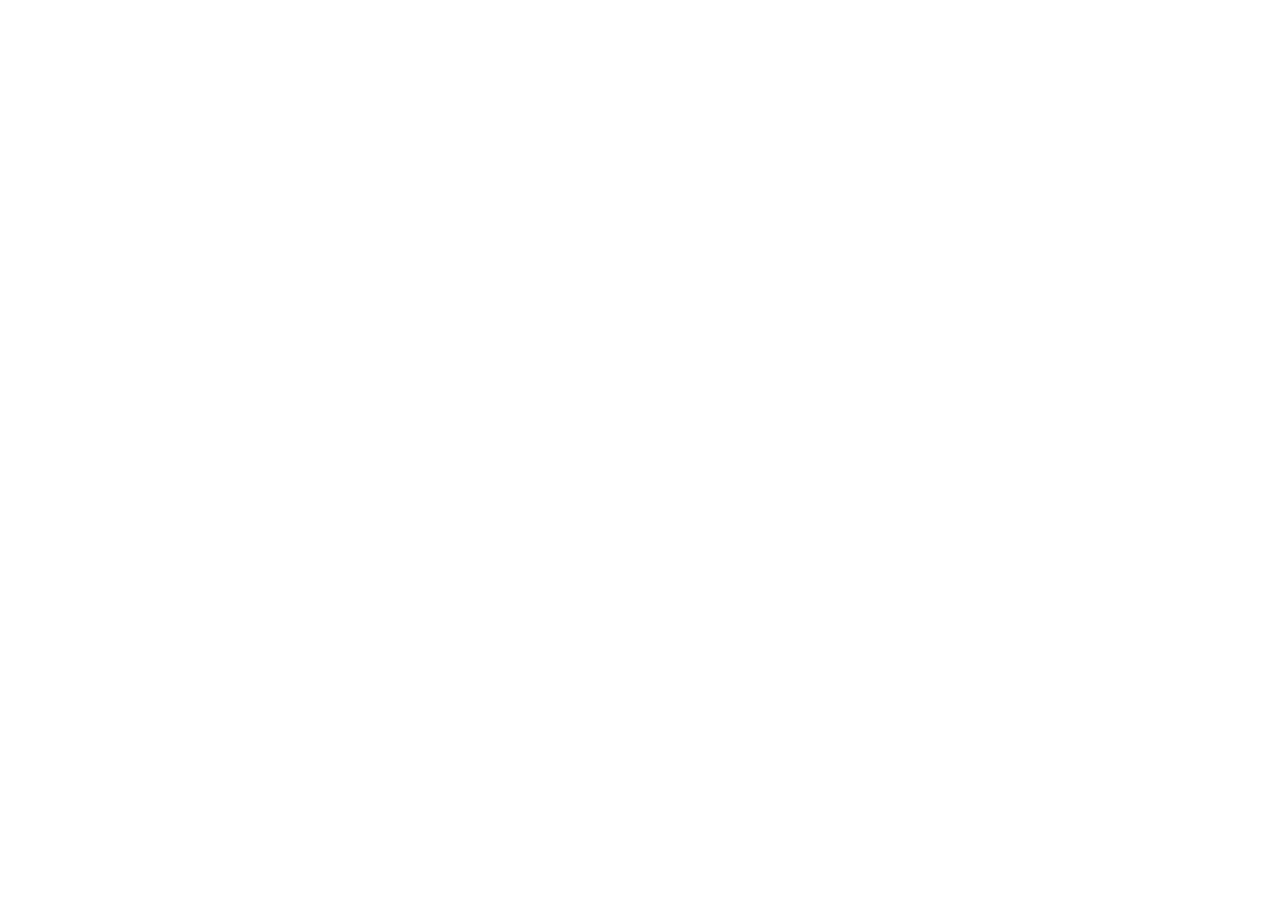
==== index.html @ 2b6a677f "fix: Arrumando pt-BR" ====
<!-- INTEGRANTES DO GRUPO:
     RM574837 - KAUAN GOMES DOS SANTOS
     RM576881 - PABLO ACKILLYS ANJOS DA SILVA
     RM576834 - THOMAZ RAFAEL KRUTMAN NEVES DA ROCHA
     RM574720 - EDUARDO REGENOLD DA COSTA LIMA
-->

<!DOCTYPE html>
<html lang="pt-BR">
<head>
    <meta charset="UTF-8">
    <meta name="viewport" content="width=device-width, initial-scale=1.0">
    <title>Home | Campus</title>
</head>

<!-- Corpo da página: onde fica todo o conteúdo da página -->
<body>

    <!-- Cabeçalho: Menu de navegação -->
    <header>

    </header>

    <!-- Conteudo Principal: Corpo da página, informações -->
    <main>

    </main>

    <!-- Rodapé: Direitos... -->
    <footer>

    </footer>

</body>
</html>
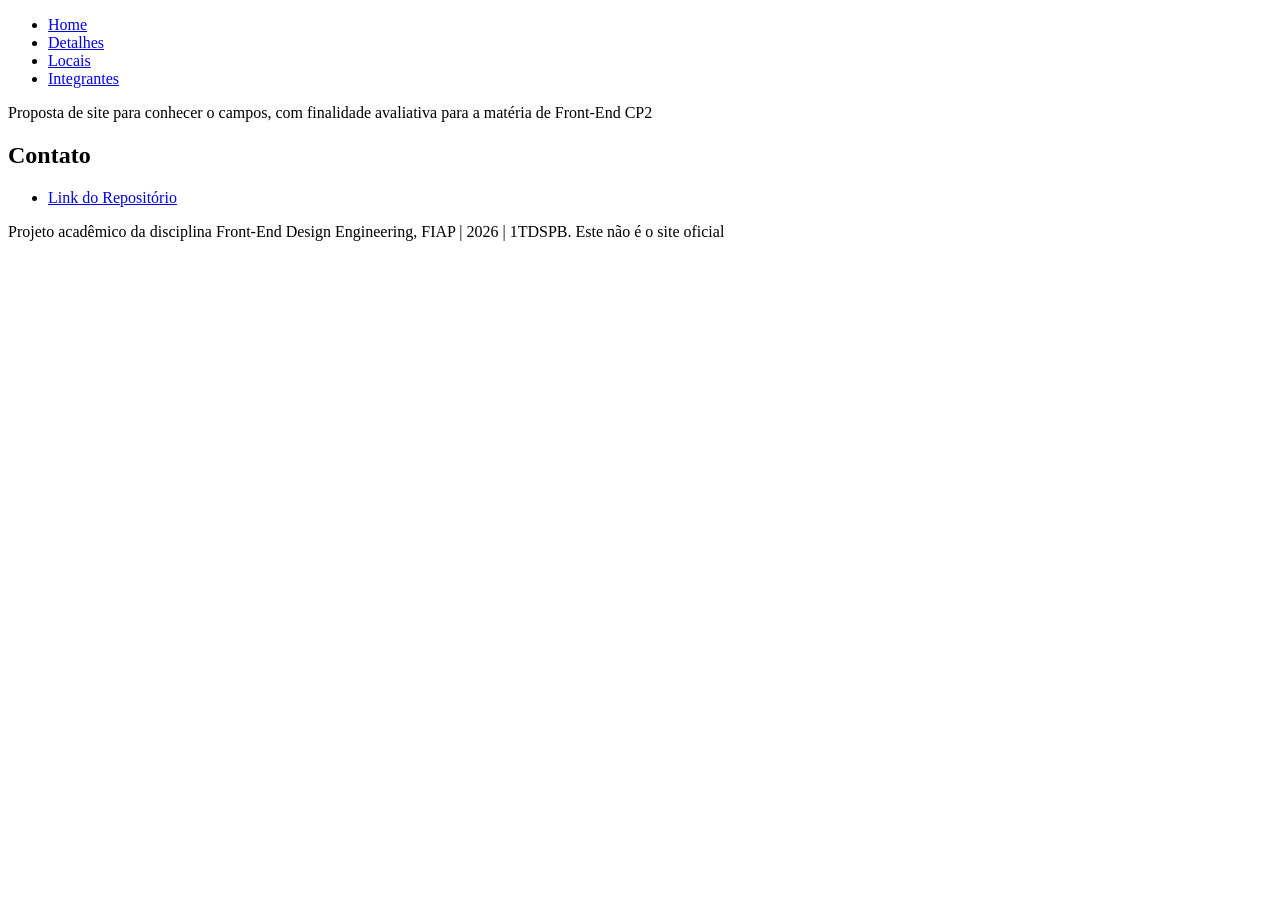
==== commit d7532ec5: "feat: Inicio cabeçalho e rodapé + classes" ====
--- a/index.html
+++ b/index.html
@@ -1,4 +1,3 @@
-
 <!-- INTEGRANTES DO GRUPO:
      RM574837 - KAUAN GOMES DOS SANTOS
      RM576881 - PABLO ACKILLYS ANJOS DA SILVA
@@ -8,6 +7,7 @@
 
 <!DOCTYPE html>
 <html lang="pt-BR">
+
 <head>
     <meta charset="UTF-8">
     <meta name="viewport" content="width=device-width, initial-scale=1.0">
@@ -15,11 +15,22 @@
 </head>
 
 <!-- Corpo da página: onde fica todo o conteúdo da página -->
+
 <body>
 
     <!-- Cabeçalho: Menu de navegação -->
     <header>
+        <div class="menu_pricipal_navegacao">
+            <nav aria-label="Menu principal">
+                <ul class="menu-lista lista-limpa">
+                    <li><a class="menu-cabecalho btn-navegacao" href="./index.html">Home</a></li>
+                    <li><a class="menu-cabecalho btn-navegacao" href="./detalhes.html">Detalhes</a></li>
+                    <li><a class="menu-link btn-navegacao" href="./locais.html">Locais</a></li>
+                    <li><a class="menu-link btn-navegacao" href="./integrantes.html">Integrantes</a></li>
+                </ul>
+            </nav>
 
+        </div>
     </header>
 
     <!-- Conteudo Principal: Corpo da página, informações -->
@@ -27,10 +38,35 @@
 
     </main>
 
-    <!-- Rodapé: Direitos... -->
+    <!-- Rodapé: Direitos... igual em todas as paginas -->
     <footer>
+        <div class="rodape-fundo">
+            <div class="rodape-conteudo">
 
+                <!-- Coluna 1: apresentação curta do projeto -->
+                <div>
+                    <p class="rodape-descricao">Proposta de site para conhecer o campos, com finalidade avaliativa para
+                        a matéria de Front-End CP2</p>
+                </div>
+
+                <!-- Coluna 3: canais de contato da equipe -->
+                <div class="rodape-coluna">
+                    <h2 class="rodape-titulo">Contato</h2>
+                    <ul class="rodape-lista lista-limpa">
+                        <li><a href="https://github.com/Kauanzxd/Front-End_Checkpoint_2.git">Link do Repositório</a>
+                        </li>
+                    </ul>
+                </div>
+
+            </div>
+
+            <!-- Créditos acadêmicos -->
+            <p class="rodape-creditos">Projeto acadêmico da disciplina Front-End Design Engineering, FIAP | 2026 |
+                1TDSPB.
+                Este não é o site oficial</p>
+        </div>
     </footer>
 
 </body>
+
 </html>
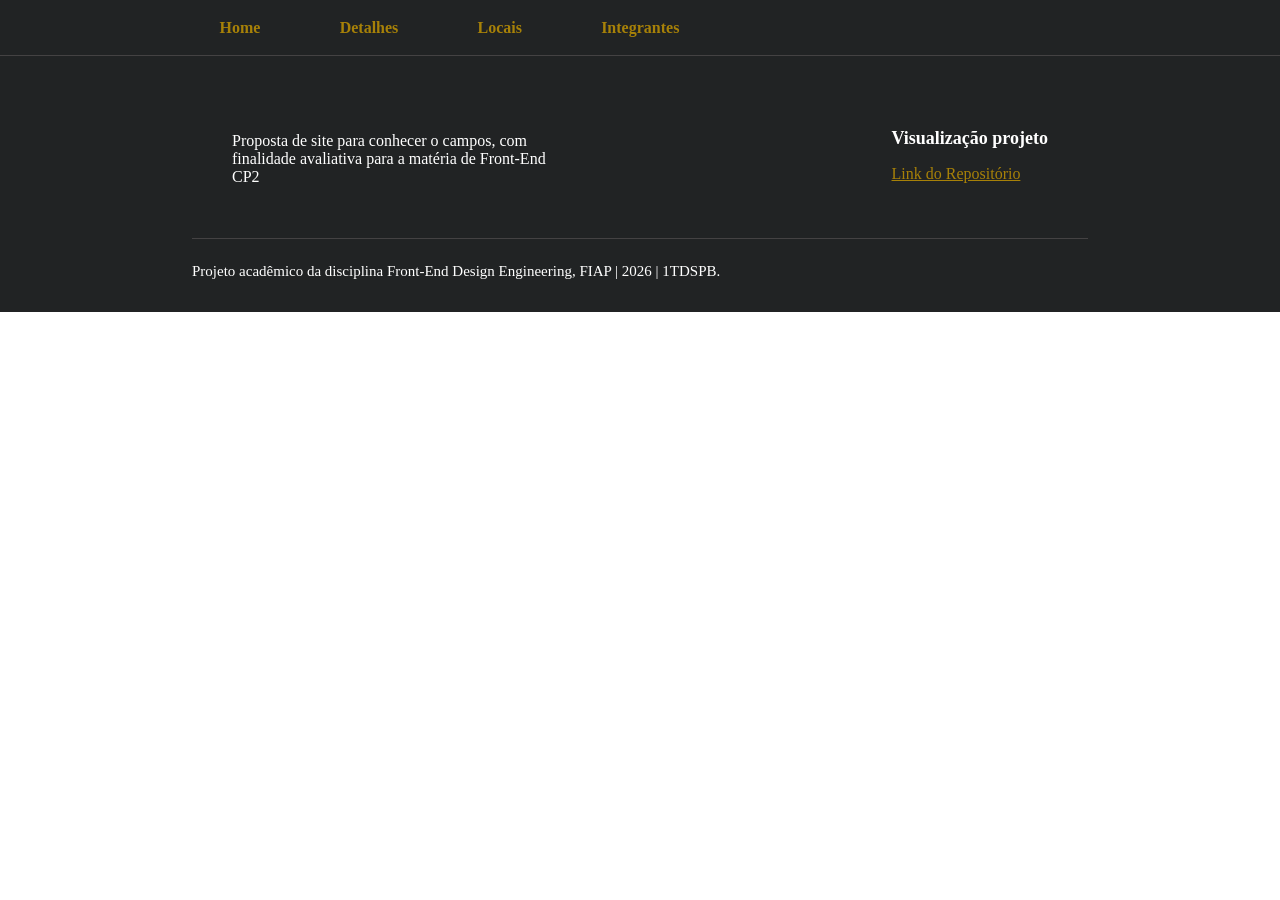
==== commit 2ab4c927: "feat: Estrutura inicial CSS + cabeçalho e rodapé." ====
--- a/index.html
+++ b/index.html
@@ -12,6 +12,7 @@
     <meta charset="UTF-8">
     <meta name="viewport" content="width=device-width, initial-scale=1.0">
     <title>Home | Campus</title>
+    <link rel="stylesheet" href="./css/style.css">
 </head>
 
 <!-- Corpo da página: onde fica todo o conteúdo da página -->
@@ -19,14 +20,14 @@
 <body>
 
     <!-- Cabeçalho: Menu de navegação -->
-    <header>
-        <div class="menu_pricipal_navegacao">
+    <header class="cabecalho">
+        <div class="container">
             <nav aria-label="Menu principal">
                 <ul class="menu-lista lista-limpa">
-                    <li><a class="menu-cabecalho btn-navegacao" href="./index.html">Home</a></li>
-                    <li><a class="menu-cabecalho btn-navegacao" href="./detalhes.html">Detalhes</a></li>
-                    <li><a class="menu-link btn-navegacao" href="./locais.html">Locais</a></li>
-                    <li><a class="menu-link btn-navegacao" href="./integrantes.html">Integrantes</a></li>
+                    <li><a class="menu-cabecalho btn" href="./index.html">Home</a></li>
+                    <li><a class="menu-cabecalho btn" href="./detalhes.html">Detalhes</a></li>
+                    <li><a class="menu-cabecalho btn" href="./locais.html">Locais</a></li>
+                    <li><a class="menu-cabecalho btn" href="./integrantes.html">Integrantes</a></li>
                 </ul>
             </nav>
 
@@ -39,8 +40,8 @@
     </main>
 
     <!-- Rodapé: Direitos... igual em todas as paginas -->
-    <footer>
-        <div class="rodape-fundo">
+    <footer class="rodape">
+        <div class="container">
             <div class="rodape-conteudo">
 
                 <!-- Coluna 1: apresentação curta do projeto -->
@@ -50,20 +51,19 @@
                 </div>
 
                 <!-- Coluna 3: canais de contato da equipe -->
-                <div class="rodape-coluna">
-                    <h2 class="rodape-titulo">Contato</h2>
+                <div>
+                    <h2 class="rodape-titulo">Visualização projeto</h2>
                     <ul class="rodape-lista lista-limpa">
                         <li><a href="https://github.com/Kauanzxd/Front-End_Checkpoint_2.git">Link do Repositório</a>
                         </li>
                     </ul>
                 </div>
-
             </div>
 
             <!-- Créditos acadêmicos -->
             <p class="rodape-creditos">Projeto acadêmico da disciplina Front-End Design Engineering, FIAP | 2026 |
                 1TDSPB.
-                Este não é o site oficial</p>
+            </p>
         </div>
     </footer>
 
--- a/css/style.css
+++ b/css/style.css
@@ -0,0 +1,194 @@
+/* INTEGRANTES DO GRUPO:
+     RM574837 - KAUAN GOMES DOS SANTOS
+     RM576881 - PABLO ACKILLYS ANJOS DA SILVA
+     RM576834 - THOMAZ RAFAEL KRUTMAN NEVES DA ROCHA
+     RM574720 - EDUARDO REGENOLD DA COSTA LIMA
+*/
+
+:root {
+     /* Paleta de cores */
+     --cor-preto: #212324;
+     --cor-branco: #ffffff;
+     --cor-cinza: #5a56569d;
+     --cor-dourado: #a78108;
+     --cor-fundo: #f7f7f7;
+     --cor-borda: #000000;
+
+     /* Espaçamentos */
+     --espaco-1: 0.5rem;
+     --espaco-2: 1rem;
+     --espaco-3: 1.5rem;
+     --espaco-4: 2rem;
+     --espaco-5: 3rem;
+     --espaco-6: 4.5rem;
+     --espaco-7: 6rem;
+}
+
+
+/* RESET E ESTILOS BASE */
+
+/* Faz largura e altura incluírem padding e borda em todos os elementos */
+*,
+*::before,
+*::after {
+     box-sizing: border-box;
+}
+
+/* Remove margens padrão do navegador para controlar o espaçamento pelo CSS */
+body,
+h1,
+h2,
+h3,
+h4,
+p,
+ul,
+ol,
+dl,
+dd,
+figure,
+fieldset {
+     margin: 0;
+}
+
+/* Imagens nunca ultrapassam a largura do elemento pai */
+img {
+     display: block;
+     max-width: 100%;
+     height: auto;
+}
+
+/* Listas sem marcador quando recebem a classe .lista-limpa */
+.lista-limpa {
+     padding: 0;
+     list-style: none;
+}
+
+
+/* UTILITÁRIOS DE LAYOUT */
+
+/* Centraliza o conteúdo e limita a largura máxima da página */
+.container {
+     width: 100%;
+     max-width: 944px;
+     margin-inline: auto;
+     padding-inline: var(--espaco-3);
+}
+
+/* Bloco vertical padrão: toda seção tem o mesmo respiro em cima e embaixo */
+.secao {
+     padding-block: var(--espaco-6);
+}
+
+/* fundo das paginas */
+.secao-fundo {
+     background-color: var(--cor-fundo)
+}
+
+
+/* Grades */
+.grade-2,
+.grade-3,
+.grade-texto-lateral {
+     display: grid;
+     gap: var(--espaco-4);
+}
+
+
+/* BOTÕES E LINKS */
+
+/* Base comum a todos os botões */
+.btn {
+     display: inline-block;
+     padding: 0.8rem 1.6rem;
+     border: 2px solid transparent;
+     border-radius: 999px;
+     font-size: 1.5rem;
+     font-weight: 600;
+     line-height: 1.2;
+     text-align: center;
+     text-decoration: none;
+     cursor: pointer;
+     transition: background-color 0.2s, color 0.2s, border-color 0.2s;
+}
+
+
+/* CABEÇALHO E MENU PRINCIPAL: MESMO BLOCO EM TODAS AS PÁGINAS */
+
+/* Barra fixa no topo durante a rolagem */
+.cabecalho {
+     position: sticky;
+     top: 0;
+     z-index: 10;
+     background-color: var(--cor-preto);
+     border-bottom: 1px solid var(--cor-cinza);
+}
+
+/* Lista horizontal de links do menu */
+.menu-lista {
+     display: flex;
+     gap: var(--espaco-3);
+}
+
+.menu-cabecalho {
+     position: relative;
+     display: block;
+     padding-block: 1rem;
+     font-size: 1rem;
+     font-weight: 700;
+     color: var(--cor-dourado);
+     text-decoration: none;
+}
+
+.menu-cabecalho:hover {
+     color: var(--cor-branco);
+}
+
+
+/* RODAPÉ: MESMO BLOCO EM TODAS AS PÁGINAS */
+
+.rodape {
+     padding-block: var(--espaco-5) var(--espaco-4);
+     background-color: var(--cor-preto);
+     color: var(--cor-branco);
+     font-size: 1rem;
+}
+
+/* Colunas do rodapé */
+.rodape-conteudo {
+     display: flex;
+     justify-content: space-between;
+     align-items: center;
+     padding: 20px 40px;
+     gap: var(--espaco-4);
+}
+
+.rodape-descricao {
+     max-width: 340px;
+     margin-top: var(--espaco-1);
+}
+
+.rodape-titulo {
+     margin-bottom: var(--espaco-2);
+     font-size: 1.125rem;
+     color: var(--cor-branco);
+}
+
+.rodape-lista li+li {
+     margin-top: 0.35rem;
+}
+
+.rodape a {
+     color: var(--cor-dourado);
+}
+
+.rodape a:hover {
+     color: var(--cor-branco);
+}
+
+/* Linha final com os créditos acadêmicos */
+.rodape-creditos {
+     margin-top: var(--espaco-4);
+     padding-top: var(--espaco-3);
+     border-top: 1px solid var(--cor-cinza);
+     font-size: 0.9375rem;
+}
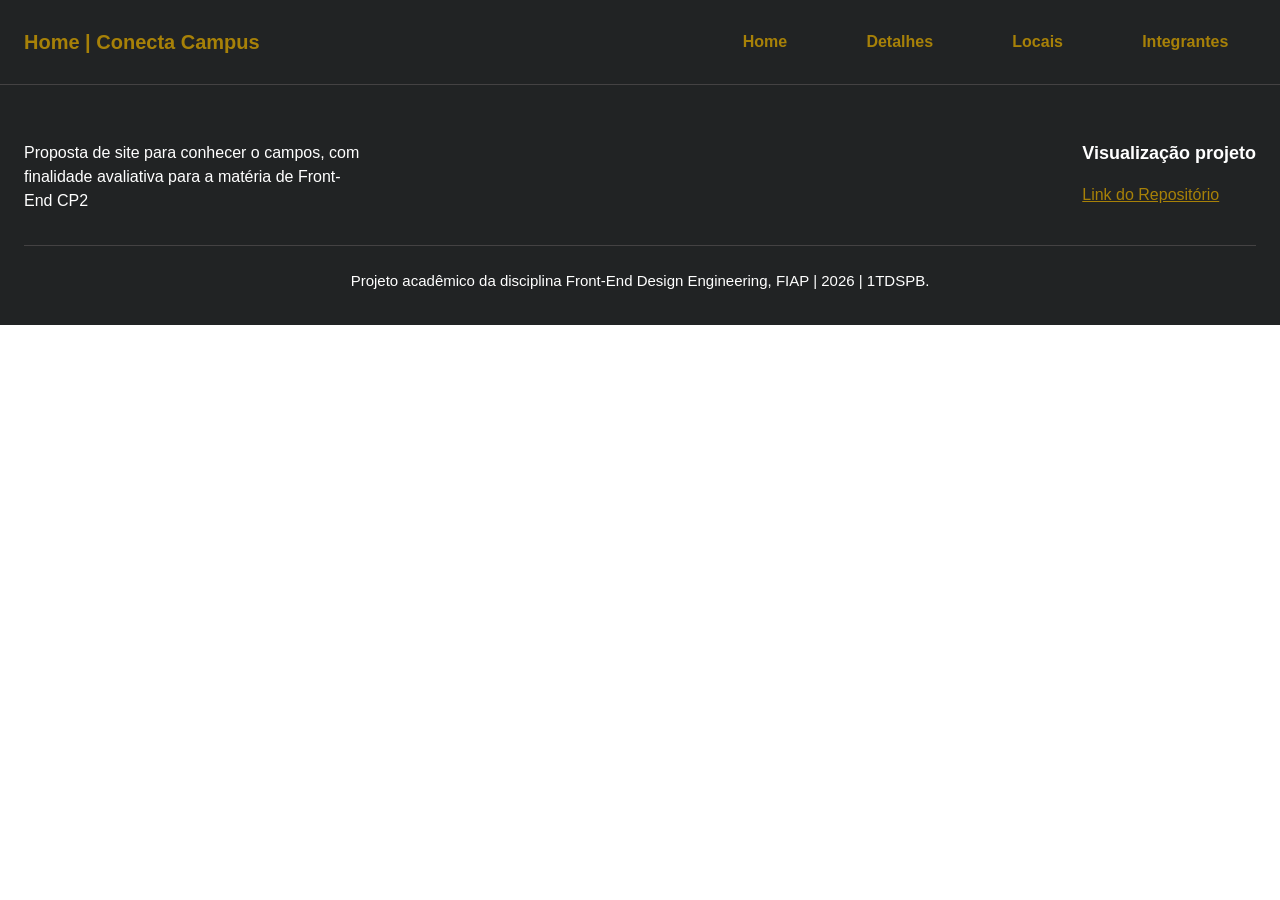
==== commit b33491ef: "feat: mudanças no cabeçalho e rodapé + container" ====
--- a/index.html
+++ b/index.html
@@ -19,9 +19,16 @@
 
 <body>
 
-    <!-- Cabeçalho: Menu de navegação -->
+    <!-- Cabeçalho: identificação + menu de navegação (igual em todas as paginas)-->
     <header class="cabecalho">
-        <div class="container">
+        <div class="container cabecalho-conteudo">
+
+            <!-- Identificação da pagina em que está: leva de volta à página inicial -->
+            <a class="identificacao-pagina" href="./index.html">
+                <span>Home | Conecta Campus</span>
+            </a>
+
+            <!-- Cabeçalho: Menu de navegação -->
             <nav aria-label="Menu principal">
                 <ul class="menu-lista lista-limpa">
                     <li><a class="menu-cabecalho btn" href="./index.html">Home</a></li>
--- a/css/style.css
+++ b/css/style.css
@@ -69,7 +69,7 @@
 /* Centraliza o conteúdo e limita a largura máxima da página */
 .container {
      width: 100%;
-     max-width: 944px;
+     max-width: 1500px;
      margin-inline: auto;
      padding-inline: var(--espaco-3);
 }
@@ -111,6 +111,19 @@
      transition: background-color 0.2s, color 0.2s, border-color 0.2s;
 }
 
+/* definição da fonte padrão do site, os valores em rem saem daqui*/
+html {
+     font-family: Arial, Helvetica, sans-serif;
+     font-size: 100%;
+     line-height: 1.5;
+     color: var(--cor-preto);
+}
+
+/* Mostra um contorno no link ao navegar com a tecla Tab */
+a:focus-visible {
+     outline: 3px solid var(--cor-dourado);
+     outline-offset: 3px;
+}
 
 /* CABEÇALHO E MENU PRINCIPAL: MESMO BLOCO EM TODAS AS PÁGINAS */
 
@@ -123,6 +136,26 @@
      border-bottom: 1px solid var(--cor-cinza);
 }
 
+/* Logo à esquerda, menu à direita */
+.cabecalho-conteudo {
+    display: flex;
+    align-items: center;
+    justify-content: space-between;
+    gap: var(--espaco-3);
+    min-height: 84px;
+}
+
+/* identificacao pagina: nome do projeto */
+.identificacao-pagina {
+    display: flex;
+    align-items: center;
+    gap: 0.75rem;
+    font-size: 1.25rem;
+    font-weight: 700;
+    color: var(--cor-dourado);
+    text-decoration: none;
+}
+
 /* Lista horizontal de links do menu */
 .menu-lista {
      display: flex;
@@ -132,7 +165,7 @@
 .menu-cabecalho {
      position: relative;
      display: block;
-     padding-block: 1rem;
+     padding-block: 0.5rem;
      font-size: 1rem;
      font-weight: 700;
      color: var(--cor-dourado);
@@ -158,8 +191,13 @@
      display: flex;
      justify-content: space-between;
      align-items: center;
-     padding: 20px 40px;
      gap: var(--espaco-4);
+}
+
+.rodape-titulo {
+     margin-bottom: var(--espaco-2);
+     font-size: 1.125rem;
+     color: var(--cor-branco);
 }
 
 .rodape-descricao {
@@ -167,12 +205,6 @@
      margin-top: var(--espaco-1);
 }
 
-.rodape-titulo {
-     margin-bottom: var(--espaco-2);
-     font-size: 1.125rem;
-     color: var(--cor-branco);
-}
-
 .rodape-lista li+li {
      margin-top: 0.35rem;
 }
@@ -187,8 +219,63 @@
 
 /* Linha final com os créditos acadêmicos */
 .rodape-creditos {
+     display: flex;
+     flex-direction: column;
+     text-align: center;
      margin-top: var(--espaco-4);
      padding-top: var(--espaco-3);
      border-top: 1px solid var(--cor-cinza);
      font-size: 0.9375rem;
+}
+
+
+/* PÁGINA INTEGRANTES: INFORMAÇÕES SOBRE QUEM FEZ O PROJETO E LINKS SOCIAIS */
+
+/* Dois cards por linha */
+.grade-2 {
+     grid-template-columns: 1fr 1fr;
+     margin-top: var(--espaco-4);
+}
+
+.card-integrante {
+     padding: var(--espaco-3);
+     border: 1px solid var(--cor-borda);
+     border-radius: 12px;
+     background-color: var(--cor-branco);
+     text-align: center;
+}
+
+/* Fotos do mesmo tamanho e redondas */
+.foto-integrante {
+     width: 160px;
+     height: 160px;
+     margin: 0 auto var(--espaco-2);
+     border-radius: 50%;
+     border: solid 2px var(--cor-dourado);
+     object-fit: cover;
+}
+
+.card-integrante h2 {
+     margin-bottom: 0.5em;
+     font-size: 1.25rem;
+}
+
+.links-integrante {
+     margin-top: var(--espaco-2);
+}
+
+/* Espaço só entre os links */
+.links-integrante li + li {
+     margin-top: 0.5em;
+}
+
+.links-integrante a {
+     color: var(--cor-preto);
+     font-weight: 700;
+}
+
+/* Muda a cor e tira o sublinhado, para não depender só da cor */
+.links-integrante a:hover {
+     color: var(--cor-dourado);
+     text-decoration: none;
 }
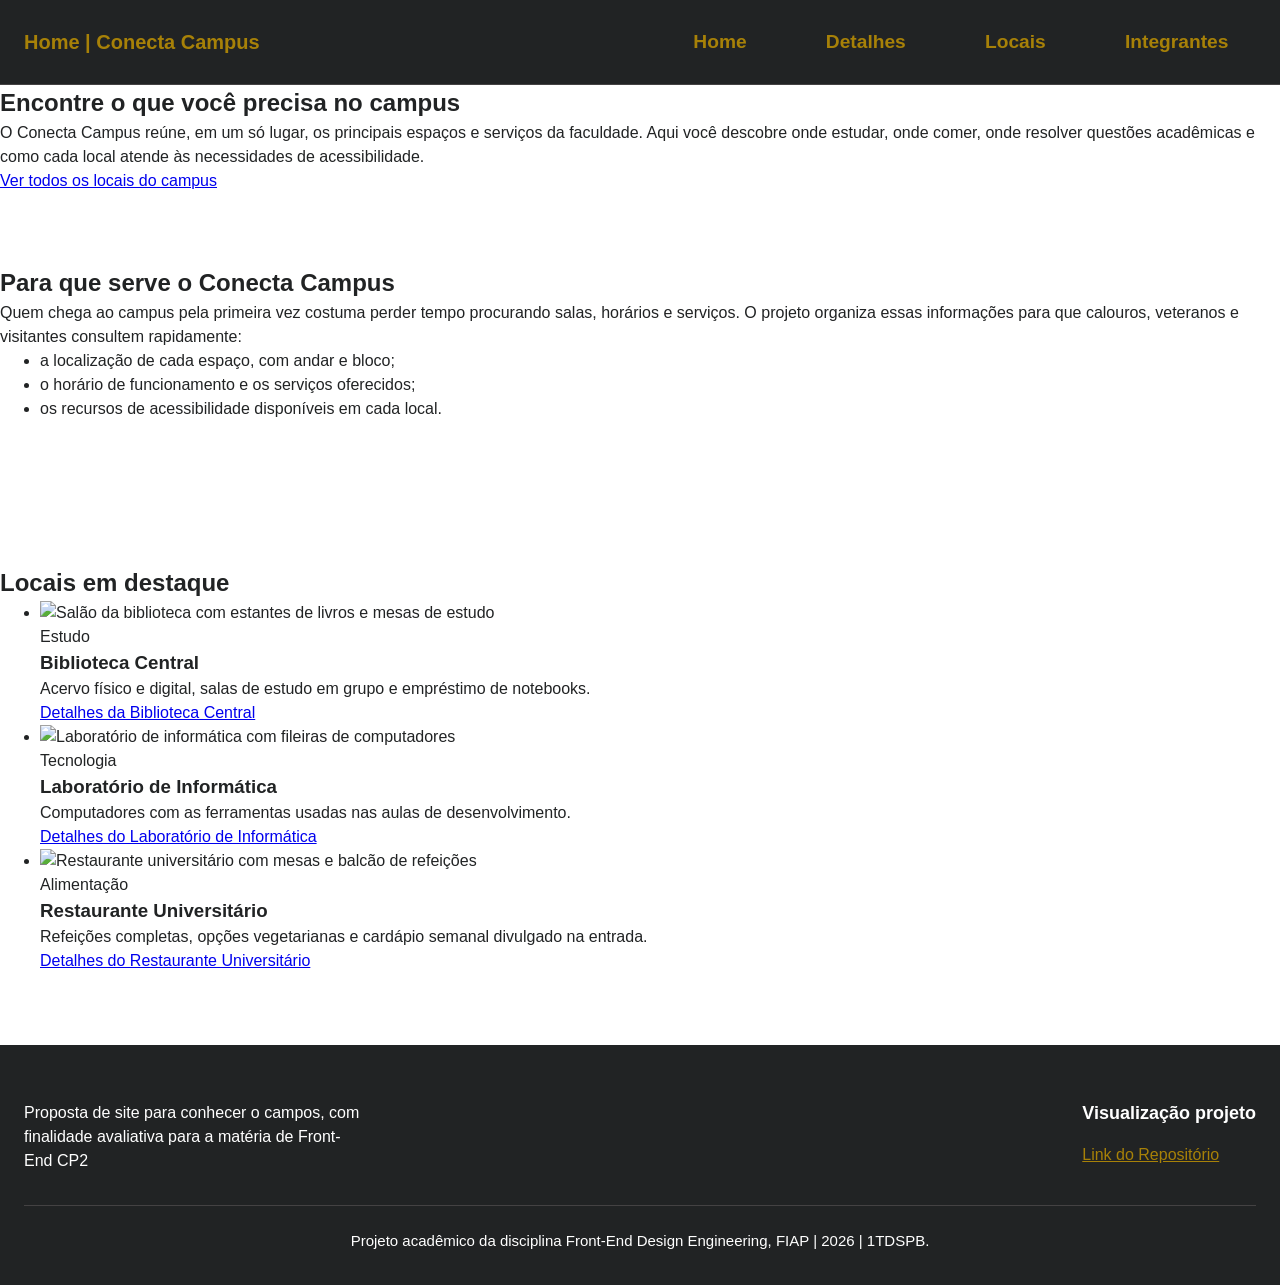
==== commit d5eaf73f: "feat: conteudo main index.html" ====
--- a/index.html
+++ b/index.html
@@ -43,7 +43,75 @@
 
     <!-- Conteudo Principal: Corpo da página, informações -->
     <main>
+        <!-- Apresentação do projeto -->
+        <section id="hero" aria-labelledby="titulo-pagina">
+            <h1 id="titulo-pagina">Encontre o que você precisa no campus</h1>
+            <p class="introducao">
+                O Conecta Campus reúne, em um só lugar, os principais espaços e serviços
+                da faculdade. Aqui você descobre onde estudar, onde comer, onde resolver
+                questões acadêmicas e como cada local atende às necessidades de
+                acessibilidade.
+            </p>
+            <a class="botao" href="locais.html">Ver todos os locais do campus</a>
+        </section>
 
+        <!-- Finalidade do projeto -->
+        <section class="secao" aria-labelledby="titulo-finalidade">
+            <h2 id="titulo-finalidade">Para que serve o Conecta Campus</h2>
+            <p>
+                Quem chega ao campus pela primeira vez costuma perder tempo procurando
+                salas, horários e serviços. O projeto organiza essas informações para que
+                calouros, veteranos e visitantes consultem rapidamente:
+            </p>
+            <ul>
+                <li>a localização de cada espaço, com andar e bloco;</li>
+                <li>o horário de funcionamento e os serviços oferecidos;</li>
+                <li>os recursos de acessibilidade disponíveis em cada local.</li>
+            </ul>
+        </section>
+        <!-- Destaques: três locais em cartões -->
+        <section class="secao" aria-labelledby="titulo-destaques">
+            <h2 id="titulo-destaques">Locais em destaque</h2>
+            <ul class="grade">
+                <li>
+                    <article class="card">
+                        <img src="img/biblioteca.jpg"
+                            alt="Salão da biblioteca com estantes de livros e mesas de estudo">
+                        <div class="card-corpo">
+                            <span class="categoria">Estudo</span>
+                            <h3>Biblioteca Central</h3>
+                            <p>Acervo físico e digital, salas de estudo em grupo e empréstimo de notebooks.</p>
+                            <a class="botao botao-secundario" href="detalhes.html#biblioteca">Detalhes da Biblioteca
+                                Central</a>
+                        </div>
+                    </article>
+                </li>
+                <li>
+                    <article class="card">
+                        <img src="img/laboratorio.jpg" alt="Laboratório de informática com fileiras de computadores">
+                        <div class="card-corpo">
+                            <span class="categoria">Tecnologia</span>
+                            <h3>Laboratório de Informática</h3>
+                            <p>Computadores com as ferramentas usadas nas aulas de desenvolvimento.</p>
+                            <a class="botao botao-secundario" href="detalhes.html#laboratorio">Detalhes do Laboratório
+                                de Informática</a>
+                        </div>
+                    </article>
+                </li>
+                <li>
+                    <article class="card">
+                        <img src="img/restaurante.jpg" alt="Restaurante universitário com mesas e balcão de refeições">
+                        <div class="card-corpo">
+                            <span class="categoria">Alimentação</span>
+                            <h3>Restaurante Universitário</h3>
+                            <p>Refeições completas, opções vegetarianas e cardápio semanal divulgado na entrada.</p>
+                            <a class="botao botao-secundario" href="detalhes.html#restaurante">Detalhes do Restaurante
+                                Universitário</a>
+                        </div>
+                    </article>
+                </li>
+            </ul>
+        </section>
     </main>
 
     <!-- Rodapé: Direitos... igual em todas as paginas -->
--- a/css/style.css
+++ b/css/style.css
@@ -166,7 +166,7 @@
      position: relative;
      display: block;
      padding-block: 0.5rem;
-     font-size: 1rem;
+     font-size: 1.2rem;
      font-weight: 700;
      color: var(--cor-dourado);
      text-decoration: none;
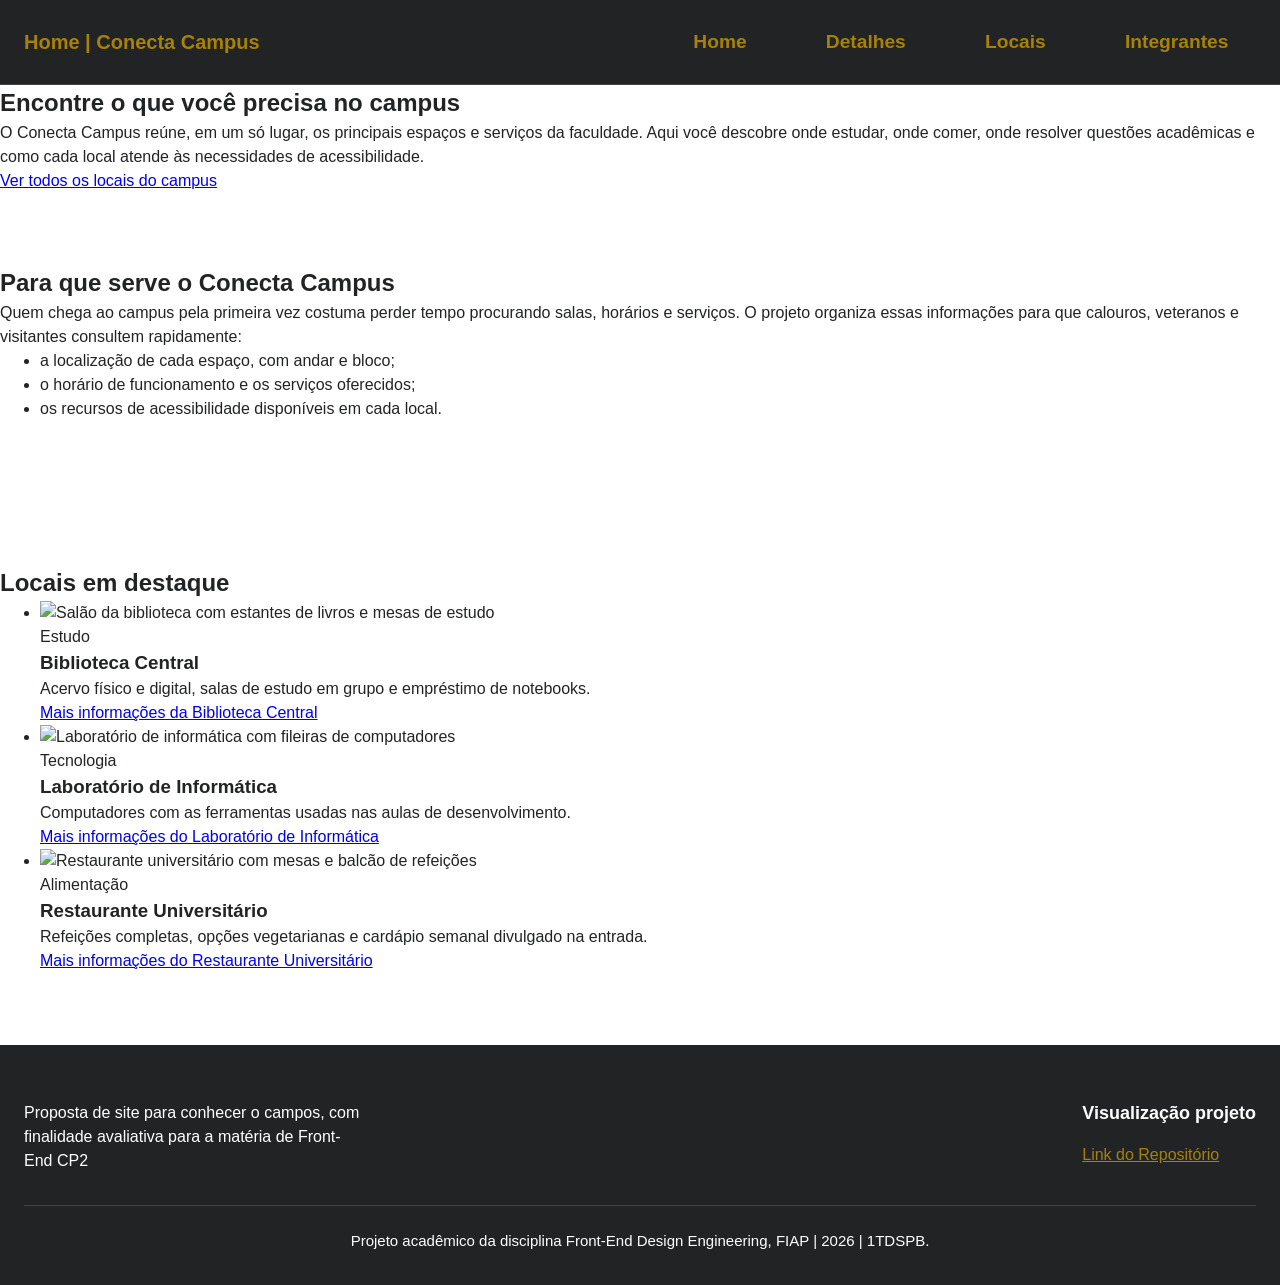
==== commit af71f76a: "fix: links index levando de detalhes para locais" ====
--- a/index.html
+++ b/index.html
@@ -81,7 +81,7 @@
                             <span class="categoria">Estudo</span>
                             <h3>Biblioteca Central</h3>
                             <p>Acervo físico e digital, salas de estudo em grupo e empréstimo de notebooks.</p>
-                            <a class="botao botao-secundario" href="detalhes.html#biblioteca">Detalhes da Biblioteca
+                            <a class="botao botao-secundario" href="locais.html#biblioteca">Mais informações da Biblioteca
                                 Central</a>
                         </div>
                     </article>
@@ -93,7 +93,7 @@
                             <span class="categoria">Tecnologia</span>
                             <h3>Laboratório de Informática</h3>
                             <p>Computadores com as ferramentas usadas nas aulas de desenvolvimento.</p>
-                            <a class="botao botao-secundario" href="detalhes.html#laboratorio">Detalhes do Laboratório
+                            <a class="botao botao-secundario" href="locais.html#laboratorio">Mais informações do Laboratório
                                 de Informática</a>
                         </div>
                     </article>
@@ -105,7 +105,7 @@
                             <span class="categoria">Alimentação</span>
                             <h3>Restaurante Universitário</h3>
                             <p>Refeições completas, opções vegetarianas e cardápio semanal divulgado na entrada.</p>
-                            <a class="botao botao-secundario" href="detalhes.html#restaurante">Detalhes do Restaurante
+                            <a class="botao botao-secundario" href="locais.html#restaurante">Mais informações do Restaurante
                                 Universitário</a>
                         </div>
                     </article>
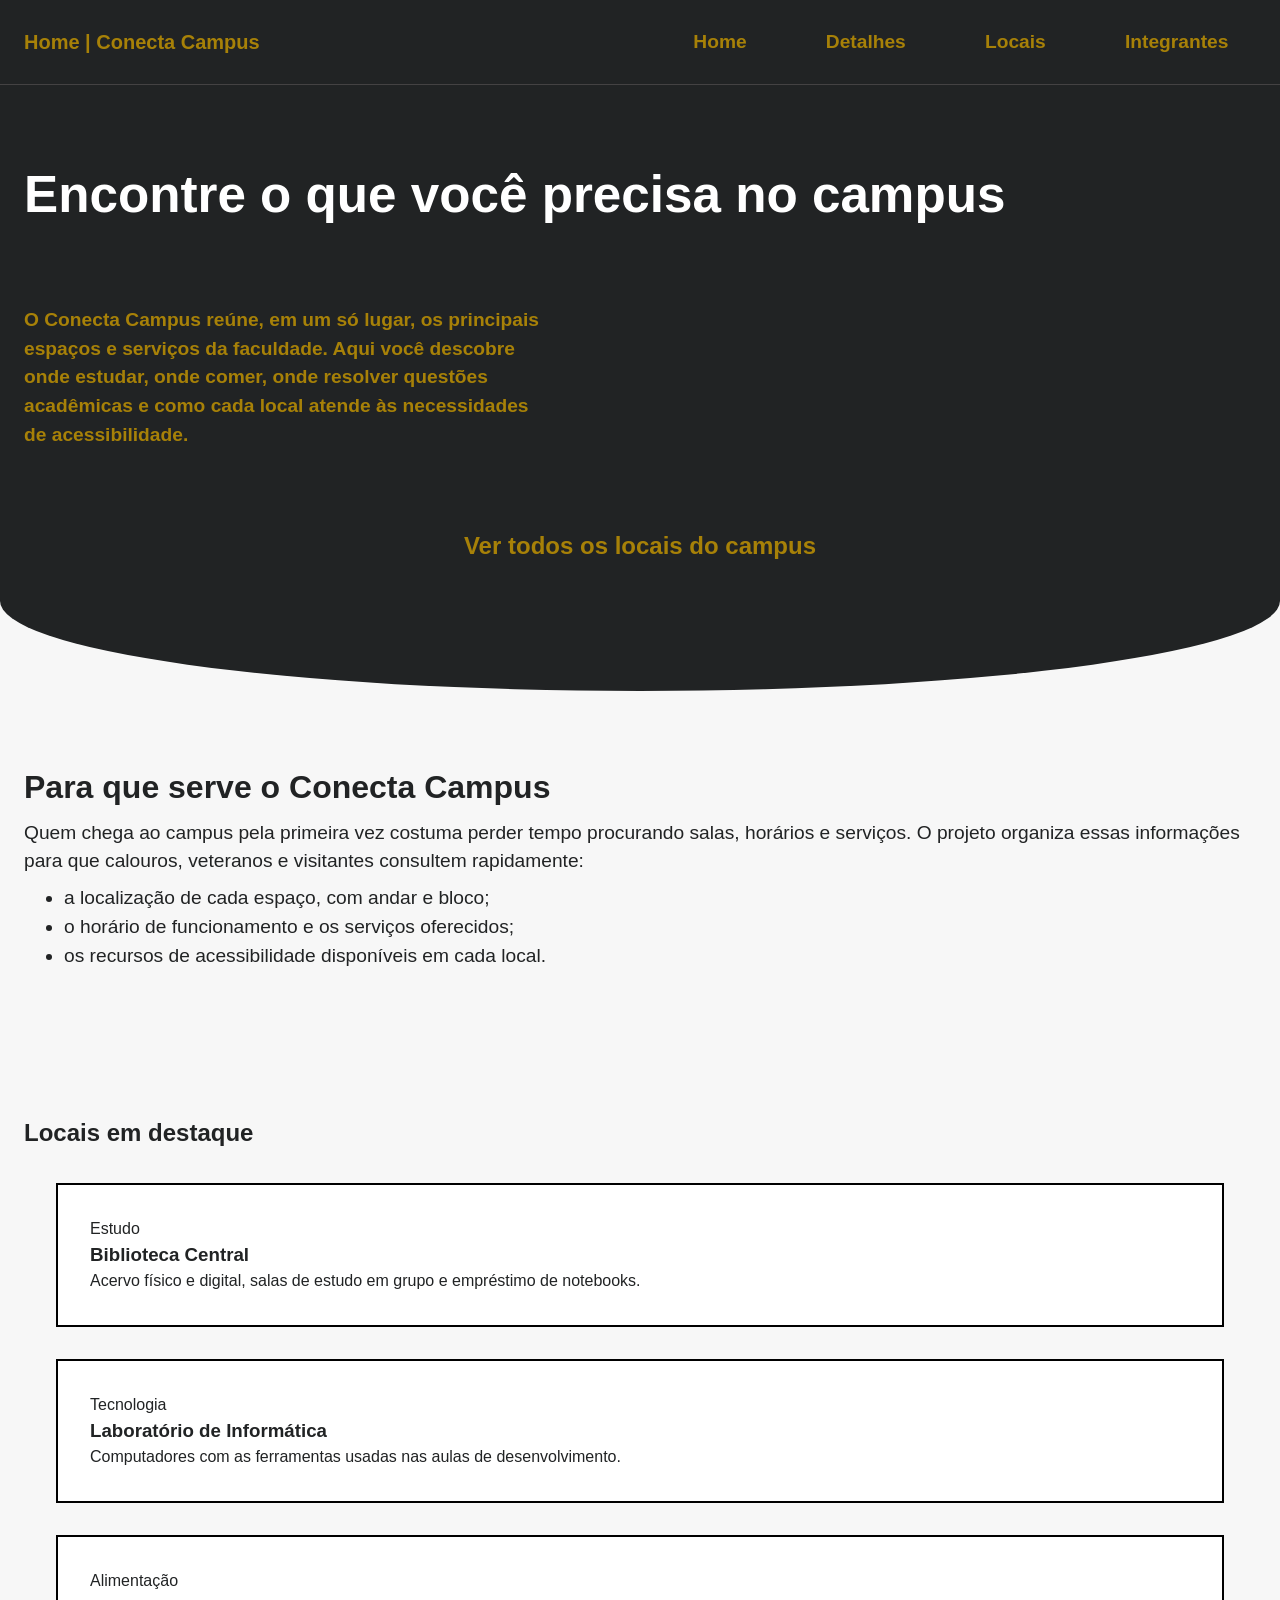
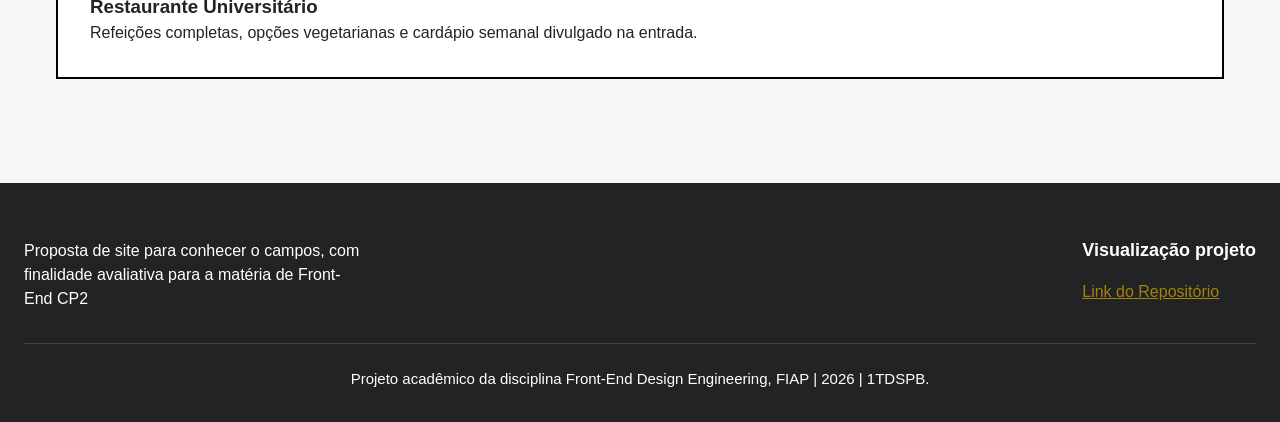
==== commit 256da33c: "feat: CSS da pagina index + correções de conflito html" ====
--- a/index.html
+++ b/index.html
@@ -43,74 +43,71 @@
 
     <!-- Conteudo Principal: Corpo da página, informações -->
     <main>
+
         <!-- Apresentação do projeto -->
-        <section id="hero" aria-labelledby="titulo-pagina">
-            <h1 id="titulo-pagina">Encontre o que você precisa no campus</h1>
-            <p class="introducao">
-                O Conecta Campus reúne, em um só lugar, os principais espaços e serviços
-                da faculdade. Aqui você descobre onde estudar, onde comer, onde resolver
-                questões acadêmicas e como cada local atende às necessidades de
-                acessibilidade.
-            </p>
-            <a class="botao" href="locais.html">Ver todos os locais do campus</a>
-        </section>
+        <section class="secao-fundo">
+            <div class="hero">
+                <div class=" container hero-conteudo" aria-labelledby="titulo-pagina">
+                    <h1>Encontre o que você precisa no campus</h1>
+                    <p class="hero-descricao">
+                        O Conecta Campus reúne, em um só lugar, os principais espaços e serviços
+                        da faculdade. Aqui você descobre onde estudar, onde comer, onde resolver
+                        questões acadêmicas e como cada local atende às necessidades de
+                        acessibilidade.
+                    </p>
+                    <a class="btn" href="locais.html">Ver todos os locais do campus</a>
+                </div>
+            </div>
 
-        <!-- Finalidade do projeto -->
-        <section class="secao" aria-labelledby="titulo-finalidade">
-            <h2 id="titulo-finalidade">Para que serve o Conecta Campus</h2>
-            <p>
-                Quem chega ao campus pela primeira vez costuma perder tempo procurando
-                salas, horários e serviços. O projeto organiza essas informações para que
-                calouros, veteranos e visitantes consultem rapidamente:
-            </p>
-            <ul>
-                <li>a localização de cada espaço, com andar e bloco;</li>
-                <li>o horário de funcionamento e os serviços oferecidos;</li>
-                <li>os recursos de acessibilidade disponíveis em cada local.</li>
-            </ul>
-        </section>
-        <!-- Destaques: três locais em cartões -->
-        <section class="secao" aria-labelledby="titulo-destaques">
-            <h2 id="titulo-destaques">Locais em destaque</h2>
-            <ul class="grade">
-                <li>
-                    <article class="card">
-                        <img src="img/biblioteca.jpg"
-                            alt="Salão da biblioteca com estantes de livros e mesas de estudo">
-                        <div class="card-corpo">
+            <!-- Finalidade do projeto -->
+            <article class="container secao">
+                <div class="finalidade-projeto" aria-labelledby="titulo-finalidade">
+                    <h2 id="titulo-finalidade">Para que serve o Conecta Campus</h2>
+                    <p>
+                        Quem chega ao campus pela primeira vez costuma perder tempo procurando
+                        salas, horários e serviços. O projeto organiza essas informações para que
+                        calouros, veteranos e visitantes consultem rapidamente:
+                    </p>
+                    <div>
+                        <ul>
+                            <li>a localização de cada espaço, com andar e bloco;</li>
+                            <li>o horário de funcionamento e os serviços oferecidos;</li>
+                            <li>os recursos de acessibilidade disponíveis em cada local.</li>
+                        </ul>
+                    </div>
+                </div>
+            </article>
+
+            <!-- Destaques: três locais em cartões -->
+            <section class="container secao" aria-labelledby="titulo-destaques">
+                <h2 id="titulo-destaques">Locais em destaque</h2>
+                <div class="grade-destaques">
+                    <div class="card">
+                        <a class="card-link" href="detalhes.html#biblioteca">
                             <span class="categoria">Estudo</span>
                             <h3>Biblioteca Central</h3>
-                            <p>Acervo físico e digital, salas de estudo em grupo e empréstimo de notebooks.</p>
-                            <a class="botao botao-secundario" href="locais.html#biblioteca">Mais informações da Biblioteca
-                                Central</a>
-                        </div>
-                    </article>
-                </li>
-                <li>
-                    <article class="card">
-                        <img src="img/laboratorio.jpg" alt="Laboratório de informática com fileiras de computadores">
-                        <div class="card-corpo">
+                            <p>Acervo físico e digital, salas de estudo em grupo e empréstimo de notebooks.
+                            </p>
+                        </a>
+                    </div>
+                    <div class="card">
+                        <a class="card-link" href="detalhes.html#laboratorio">
                             <span class="categoria">Tecnologia</span>
                             <h3>Laboratório de Informática</h3>
                             <p>Computadores com as ferramentas usadas nas aulas de desenvolvimento.</p>
-                            <a class="botao botao-secundario" href="locais.html#laboratorio">Mais informações do Laboratório
-                                de Informática</a>
-                        </div>
-                    </article>
-                </li>
-                <li>
-                    <article class="card">
-                        <img src="img/restaurante.jpg" alt="Restaurante universitário com mesas e balcão de refeições">
-                        <div class="card-corpo">
+                        </a>
+                    </div>
+                    <div class="card">
+                        <a class="card-link" href="detalhes.html#restaurante">
                             <span class="categoria">Alimentação</span>
                             <h3>Restaurante Universitário</h3>
-                            <p>Refeições completas, opções vegetarianas e cardápio semanal divulgado na entrada.</p>
-                            <a class="botao botao-secundario" href="locais.html#restaurante">Mais informações do Restaurante
-                                Universitário</a>
-                        </div>
-                    </article>
-                </li>
-            </ul>
+                            <p>Refeições completas, opções vegetarianas e cardápio semanal divulgado na
+                                entrada.
+                            </p>
+                        </a>
+                    </div>
+                </div>
+            </section>
         </section>
     </main>
 
--- a/css/style.css
+++ b/css/style.css
@@ -109,6 +109,7 @@
      text-decoration: none;
      cursor: pointer;
      transition: background-color 0.2s, color 0.2s, border-color 0.2s;
+     color: var(--cor-dourado);
 }
 
 /* definição da fonte padrão do site, os valores em rem saem daqui*/
@@ -123,6 +124,39 @@
 a:focus-visible {
      outline: 3px solid var(--cor-dourado);
      outline-offset: 3px;
+}
+
+/* HERO DA PÁGINA INICIAL */
+
+/* Hero: bloco escuro cuja base é curva, lembrando um sorriso */
+.hero {
+     padding-block: var(--espaco-6) var(--espaco-7);
+     border-radius: 0 0 50% 50% / 0 0 90px 90px;
+     background-color: var(--cor-preto);
+     color: var(--cor-branco);
+}
+
+.hero-conteudo {
+     display: grid;
+     align-items: center;
+     gap: var(--espaco-5);
+}
+
+.hero h1 {
+     font-size: 3.2rem;
+     color: var(--cor-branco);
+}
+
+.hero-descricao {
+     max-width: 520px;
+     margin-top: var(--espaco-3);
+     color: var(--cor-dourado);
+     font-size: 1.2rem;
+     font-weight: 700;
+}
+
+.hero a {
+     padding: 2rem;
 }
 
 /* CABEÇALHO E MENU PRINCIPAL: MESMO BLOCO EM TODAS AS PÁGINAS */
@@ -138,22 +172,22 @@
 
 /* Logo à esquerda, menu à direita */
 .cabecalho-conteudo {
-    display: flex;
-    align-items: center;
-    justify-content: space-between;
-    gap: var(--espaco-3);
-    min-height: 84px;
+     display: flex;
+     align-items: center;
+     justify-content: space-between;
+     gap: var(--espaco-3);
+     min-height: 84px;
 }
 
 /* identificacao pagina: nome do projeto */
 .identificacao-pagina {
-    display: flex;
-    align-items: center;
-    gap: 0.75rem;
-    font-size: 1.25rem;
-    font-weight: 700;
-    color: var(--cor-dourado);
-    text-decoration: none;
+     display: flex;
+     align-items: center;
+     gap: 0.75rem;
+     font-size: 1.25rem;
+     font-weight: 700;
+     color: var(--cor-dourado);
+     text-decoration: none;
 }
 
 /* Lista horizontal de links do menu */
@@ -228,10 +262,64 @@
      font-size: 0.9375rem;
 }
 
+/* Pagina Principal: exposição dos principais locais e explicação do objetivo do site */
+.finalidade-projeto {
+     display: flex;
+     flex-direction: column;
+     gap: var(--espaco-1);
+     font-size: 1.2rem;
+     font-weight: 700px;
+}
+
+#titulo-finalidade {
+     font-size: 2rem;
+     font-weight: 900;
+}
+
+#titulo-destaque {
+     font-size: 2rem;
+     font-weight: 900;
+}
+
+.grade-3{ 
+     grid-template-columns: 1fr 1fr;
+     margin-top: var(--espaco-4);
+}
+
+.card {
+     margin: 2rem;
+     padding: var(--espaco-4);
+     gap: var(--espaco-5);
+     border: 2px solid var(--cor-borda);
+     border-radius: var(--raio-medio);
+     background-color: var(--cor-branco);
+}
+
+.cartao h3 {
+    margin-bottom: var(--espaco-1);
+}
+
+.cartao p {
+    color: var(--cor-dourado);
+}
+
+.card-link {
+     display: block;
+     color: inherit;
+     text-decoration: none;
+     transition: border-color 0.2s, background-color 0.2s;
+}
+
+.card:hover {
+    border-color: var(--cor-preto);
+    background-color: var(--cor-branco);
+    color: var(--cor-dourado);
+}
 
 /* PÁGINA INTEGRANTES: INFORMAÇÕES SOBRE QUEM FEZ O PROJETO E LINKS SOCIAIS */
 
 /* Dois cards por linha */
+
 .grade-2 {
      grid-template-columns: 1fr 1fr;
      margin-top: var(--espaco-4);
@@ -265,7 +353,7 @@
 }
 
 /* Espaço só entre os links */
-.links-integrante li + li {
+.links-integrante li+li {
      margin-top: 0.5em;
 }
 
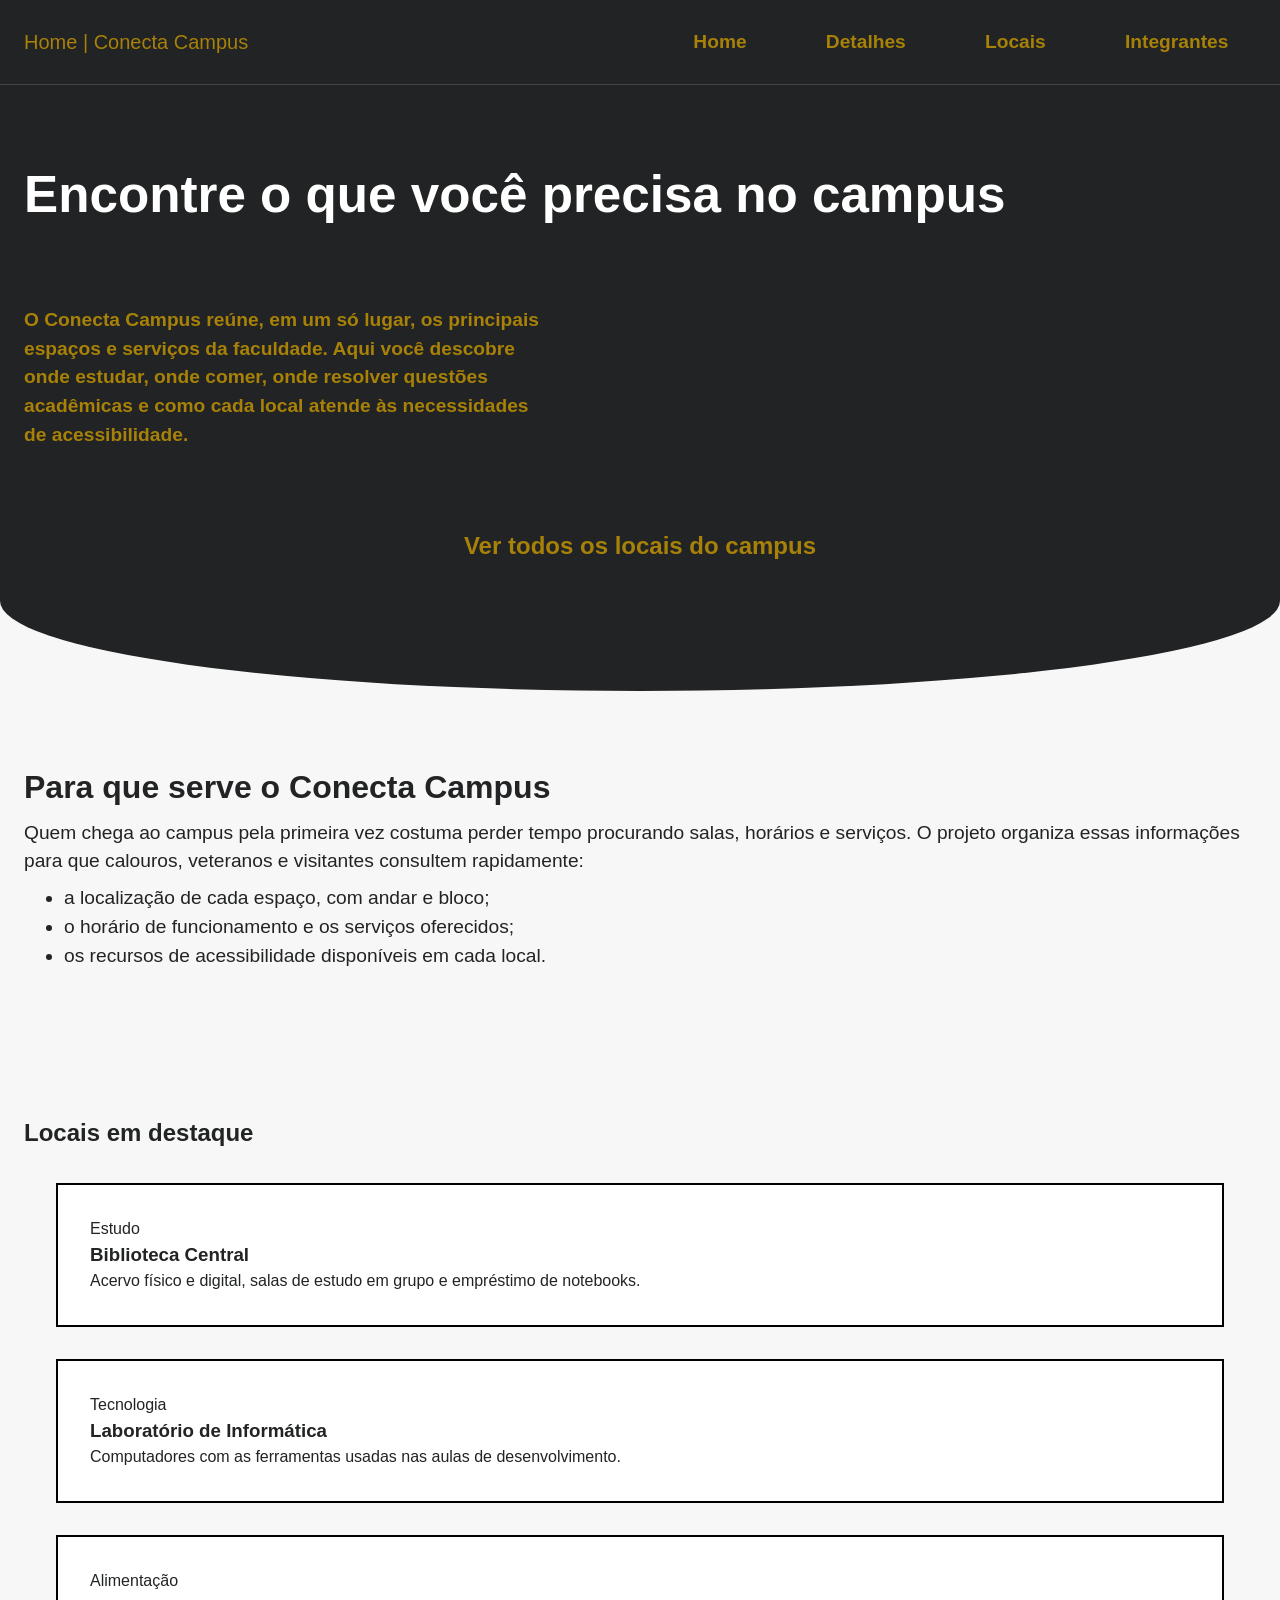
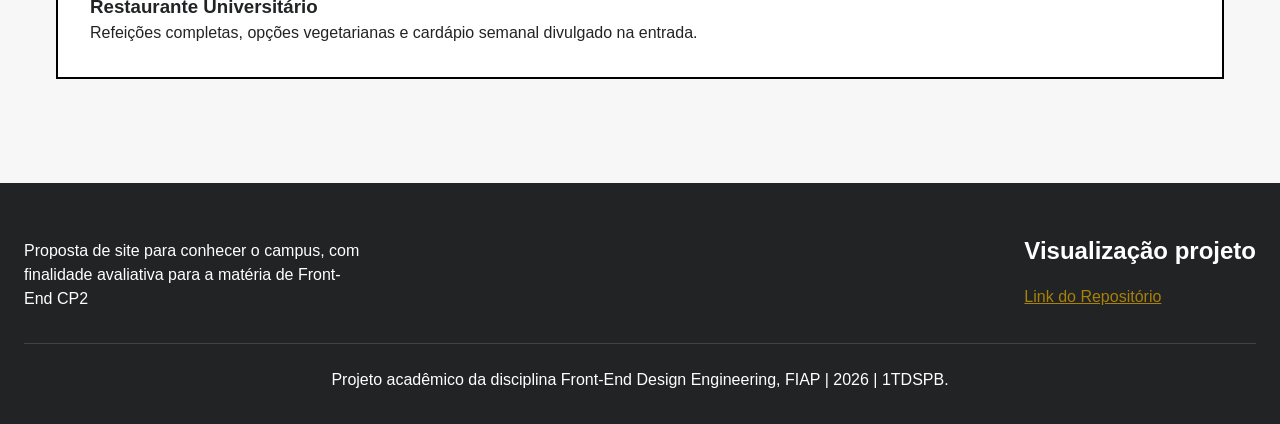
==== commit d4bdb2a4: "fix: correção localização das class no html no cabeçalho, main e rodapé." ====
--- a/index.html
+++ b/index.html
@@ -20,24 +20,25 @@
 <body>
 
     <!-- Cabeçalho: identificação + menu de navegação (igual em todas as paginas)-->
-    <header class="cabecalho">
-        <div class="container cabecalho-conteudo">
+    <header>
+        <div class="cabecalho">
+            <div class="container cabecalho-conteudo">
 
-            <!-- Identificação da pagina em que está: leva de volta à página inicial -->
-            <a class="identificacao-pagina" href="./index.html">
-                <span>Home | Conecta Campus</span>
-            </a>
+                <!-- Identificação da pagina em que está: leva de volta à página inicial -->
+                <a class="identificacao-pagina" href="./index.html">
+                    <span>Home | Conecta Campus</span>
+                </a>
 
-            <!-- Cabeçalho: Menu de navegação -->
-            <nav aria-label="Menu principal">
-                <ul class="menu-lista lista-limpa">
-                    <li><a class="menu-cabecalho btn" href="./index.html">Home</a></li>
-                    <li><a class="menu-cabecalho btn" href="./detalhes.html">Detalhes</a></li>
-                    <li><a class="menu-cabecalho btn" href="./locais.html">Locais</a></li>
-                    <li><a class="menu-cabecalho btn" href="./integrantes.html">Integrantes</a></li>
-                </ul>
-            </nav>
-
+                <!-- Cabeçalho: Menu de navegação -->
+                <nav aria-label="Menu principal">
+                    <ul class="menu-lista lista-limpa">
+                        <li><a class="menu-cabecalho btn" href="./index.html">Home</a></li>
+                        <li><a class="menu-cabecalho btn" href="./detalhes.html">Detalhes</a></li>
+                        <li><a class="menu-cabecalho btn" href="./locais.html">Locais</a></li>
+                        <li><a class="menu-cabecalho btn" href="./integrantes.html">Integrantes</a></li>
+                    </ul>
+                </nav>
+            </div>
         </div>
     </header>
 
@@ -112,30 +113,33 @@
     </main>
 
     <!-- Rodapé: Direitos... igual em todas as paginas -->
-    <footer class="rodape">
-        <div class="container">
-            <div class="rodape-conteudo">
+    <footer>
+        <div class="rodape">
+            <div class="container">
+                <div class="rodape-conteudo">
 
-                <!-- Coluna 1: apresentação curta do projeto -->
-                <div>
-                    <p class="rodape-descricao">Proposta de site para conhecer o campos, com finalidade avaliativa para
-                        a matéria de Front-End CP2</p>
+                    <!-- Coluna 1: apresentação curta do projeto -->
+                    <div>
+                        <p class="rodape-descricao">Proposta de site para conhecer o campus, com finalidade avaliativa
+                            para
+                            a matéria de Front-End CP2</p>
+                    </div>
+
+                    <!-- Coluna 3: canais de contato da equipe -->
+                    <div>
+                        <h2 class="rodape-titulo">Visualização projeto</h2>
+                        <ul class="rodape-lista lista-limpa">
+                            <li><a href="https://github.com/Kauanzxd/Front-End_Checkpoint_2.git">Link do Repositório</a>
+                            </li>
+                        </ul>
+                    </div>
                 </div>
 
-                <!-- Coluna 3: canais de contato da equipe -->
-                <div>
-                    <h2 class="rodape-titulo">Visualização projeto</h2>
-                    <ul class="rodape-lista lista-limpa">
-                        <li><a href="https://github.com/Kauanzxd/Front-End_Checkpoint_2.git">Link do Repositório</a>
-                        </li>
-                    </ul>
-                </div>
+                <!-- Créditos acadêmicos -->
+                <p class="rodape-creditos">Projeto acadêmico da disciplina Front-End Design Engineering, FIAP | 2026 |
+                    1TDSPB.
+                </p>
             </div>
-
-            <!-- Créditos acadêmicos -->
-            <p class="rodape-creditos">Projeto acadêmico da disciplina Front-End Design Engineering, FIAP | 2026 |
-                1TDSPB.
-            </p>
         </div>
     </footer>
 
--- a/css/style.css
+++ b/css/style.css
@@ -170,6 +170,11 @@
      border-bottom: 1px solid var(--cor-cinza);
 }
 
+/* Links com # (ex.: detalhes.html#biblioteca) param abaixo do cabeçalho fixo, sem cortar o título */
+html {
+     scroll-padding-top: 140px;
+}
+
 /* Logo à esquerda, menu à direita */
 .cabecalho-conteudo {
      display: flex;
@@ -185,7 +190,7 @@
      align-items: center;
      gap: 0.75rem;
      font-size: 1.25rem;
-     font-weight: 700;
+     font-weight: 700px;
      color: var(--cor-dourado);
      text-decoration: none;
 }
@@ -201,7 +206,7 @@
      display: block;
      padding-block: 0.5rem;
      font-size: 1.2rem;
-     font-weight: 700;
+     font-weight: 700px;
      color: var(--cor-dourado);
      text-decoration: none;
 }
@@ -217,7 +222,7 @@
      padding-block: var(--espaco-5) var(--espaco-4);
      background-color: var(--cor-preto);
      color: var(--cor-branco);
-     font-size: 1rem;
+     font-size: var(--espaco-2);
 }
 
 /* Colunas do rodapé */
@@ -230,7 +235,7 @@
 
 .rodape-titulo {
      margin-bottom: var(--espaco-2);
-     font-size: 1.125rem;
+     font-size: var(--espaco-3);
      color: var(--cor-branco);
 }
 
@@ -259,7 +264,7 @@
      margin-top: var(--espaco-4);
      padding-top: var(--espaco-3);
      border-top: 1px solid var(--cor-cinza);
-     font-size: 0.9375rem;
+     font-size: var(--espaco-2);
 }
 
 /* Pagina Principal: exposição dos principais locais e explicação do objetivo do site */
@@ -272,16 +277,16 @@
 }
 
 #titulo-finalidade {
-     font-size: 2rem;
-     font-weight: 900;
+     font-size: var(--espaco-4);
+     font-weight: 900px;
 }
 
 #titulo-destaque {
-     font-size: 2rem;
-     font-weight: 900;
-}
-
-.grade-3{ 
+     font-size: var(--espaco-4);
+     font-weight: 900px;
+}
+
+.grade-3 {
      grid-template-columns: 1fr 1fr;
      margin-top: var(--espaco-4);
 }
@@ -296,11 +301,11 @@
 }
 
 .cartao h3 {
-    margin-bottom: var(--espaco-1);
+     margin-bottom: var(--espaco-1);
 }
 
 .cartao p {
-    color: var(--cor-dourado);
+     color: var(--cor-dourado);
 }
 
 .card-link {
@@ -311,9 +316,9 @@
 }
 
 .card:hover {
-    border-color: var(--cor-preto);
-    background-color: var(--cor-branco);
-    color: var(--cor-dourado);
+     border-color: var(--cor-preto);
+     background-color: var(--cor-branco);
+     color: var(--cor-dourado);
 }
 
 /* PÁGINA INTEGRANTES: INFORMAÇÕES SOBRE QUEM FEZ O PROJETO E LINKS SOCIAIS */
@@ -344,7 +349,7 @@
 }
 
 .card-integrante h2 {
-     margin-bottom: 0.5em;
+     margin-bottom: var(--espaco-1);
      font-size: 1.25rem;
 }
 
@@ -354,7 +359,7 @@
 
 /* Espaço só entre os links */
 .links-integrante li+li {
-     margin-top: 0.5em;
+     margin-top: var(--espaco-1);
 }
 
 .links-integrante a {
@@ -366,4 +371,92 @@
 .links-integrante a:hover {
      color: var(--cor-dourado);
      text-decoration: none;
+}
+
+/* CARROSEL DE IMAGENS COM OS LOCAIS DO CAMPUS */
+
+.introducao-locais {
+     display: flex;
+     flex-direction: column;
+     gap: var(--espaco-2);
+     padding: var(--espaco-5);
+}
+
+.carrossel {
+     max-width: 700px;
+     margin: 0 auto;
+}
+
+.slides {
+     display: flex;
+     overflow-x: auto;
+     scroll-snap-type: x mandatory;
+     scroll-behavior: smooth;
+     border-radius: 10px;
+}
+
+.slide {
+     flex: 0 0 100%;
+     scroll-snap-align: center;
+     display: flex;
+     flex-direction: column;
+     background: var(--cor-branco);
+}
+
+.slide h3 {
+     margin: 0;
+     padding: 16px 24px;
+     font-size: 1.5rem;
+     text-align: center;
+     background-color: var(--cor-preto);
+     color: var(--cor-dourado);
+}
+
+.slide img {
+     width: 100%;
+     height: 350px;
+     object-fit: cover;
+     display: block;
+     border-radius: 0px 0px 10px 10px;
+}
+
+.info {
+     padding: 20px 24px;
+}
+
+.info p {
+     margin: 0 0 12px;
+     line-height: 1.5;
+     color: var(--cor-preto);
+}
+
+.info ul {
+     margin: 0;
+     padding: 0;
+     list-style: none;
+     color: var(--cor-preto);
+}
+
+.info li {
+     padding: 6px 0;
+     border-top: 1px solid var(--cor-borda);
+}
+
+/* Bolinhas */
+.bolinhas {
+     display: flex;
+     justify-content: center;
+     gap: 8px;
+     margin-top: 12px;
+}
+
+.bolinhas a {
+     width: 12px;
+     height: 12px;
+     border-radius: 50%;
+     background-color: var(--cor-cinza);
+}
+
+.bolinhas a:hover {
+     background-color: var(--cor-preto);
 }
